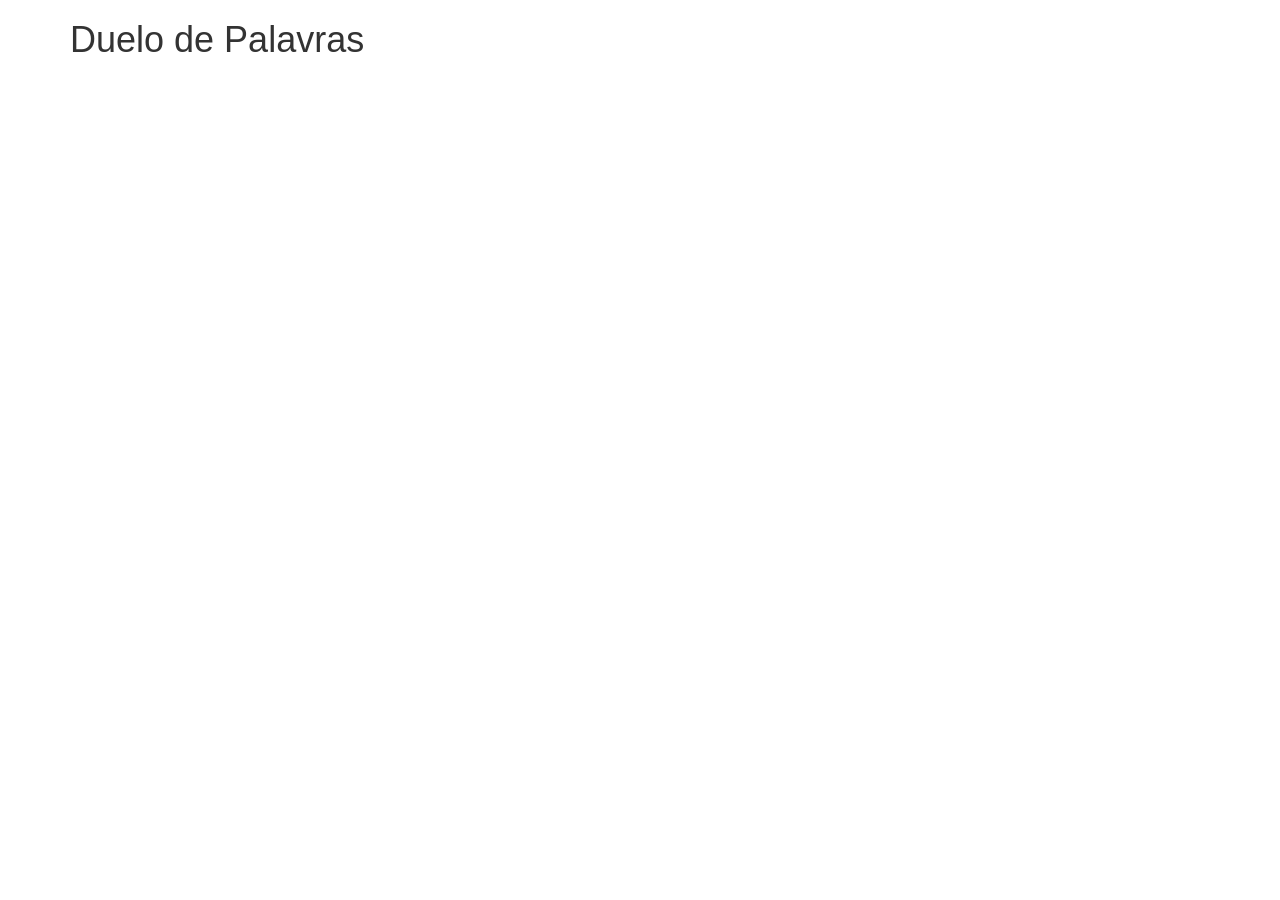
==== index.html @ bcfb86f5 "first commit" ====
<!DOCTYPE html>
<html lang="pt-br">
<head>
    <meta charset="UTF-8">
    <meta name="viewport" content="width=device-width, initial-scale=1.0">
    <title>Document</title>
    <title>Duelo de Palavras</title>
    <link rel="shortcut icon" href="https://i.postimg.cc/4dhf2XcR/favicon.png" type="image/png">
    <!-- Bootstrap CSS (Bootstrap 3.0.4)-->
     <link rel="stylesheet" href="https://maxcdn.bootstrapcdn.com/bootstrap/3.4.0/css/bootstrap.min.css">
     <script src="https://ajax.googleapis.com/ajax/libs/jquery/3.4.1/jquery.min.js"></script>
     <script src="https://maxcdn.bootstrapcdn.com/bootstrap/3.4.0/js/bootstrap.min.js"></script>

    <!-- CSS Personalizado -->
    <link rel="stylesheet" href="game.css">
</head>
<body>
    <div class="container">
        <h1>Duelo de Palavras</h1>
    </div>
    <script src="game-loguin.js"></script>
</body>
</html>
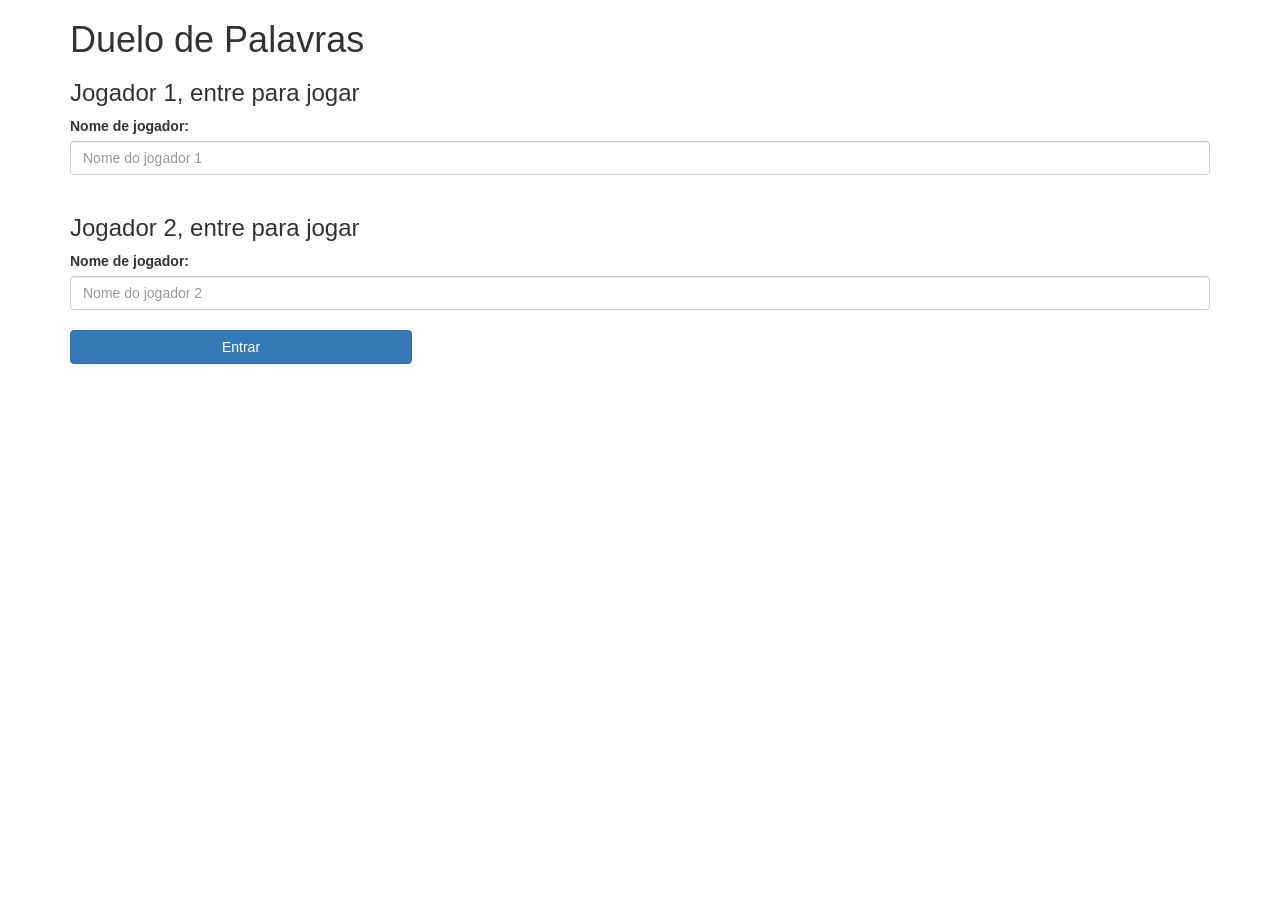
==== commit 1d0a49f4: "first commit" ====
--- a/index.html
+++ b/index.html
@@ -17,6 +17,23 @@
 <body>
     <div class="container">
         <h1>Duelo de Palavras</h1>
+        <div class="loguin-div">
+            <h3>Jogador 1, entre para jogar</h3>
+            <label>Nome de jogador:</label>
+            <input type="text" id="player1-name-input" class="form-control" placeholder="Nome do jogador 1">
+        </div>
+
+        <br>
+
+        <div class="loguin-div">
+            <h3>Jogador 2, entre para jogar</h3>
+            <label>Nome de jogador:</label>
+            <input type="text" id="player2-name-input" class="form-control" placeholder="Nome do jogador 2">
+        </div>
+
+        <br>
+
+        <button style="width: 30%; margin-top: 0; margin-bottom: 5%;" class="btn btn-primary onclick="addUser()">Entrar</button>
     </div>
     <script src="game-loguin.js"></script>
 </body>
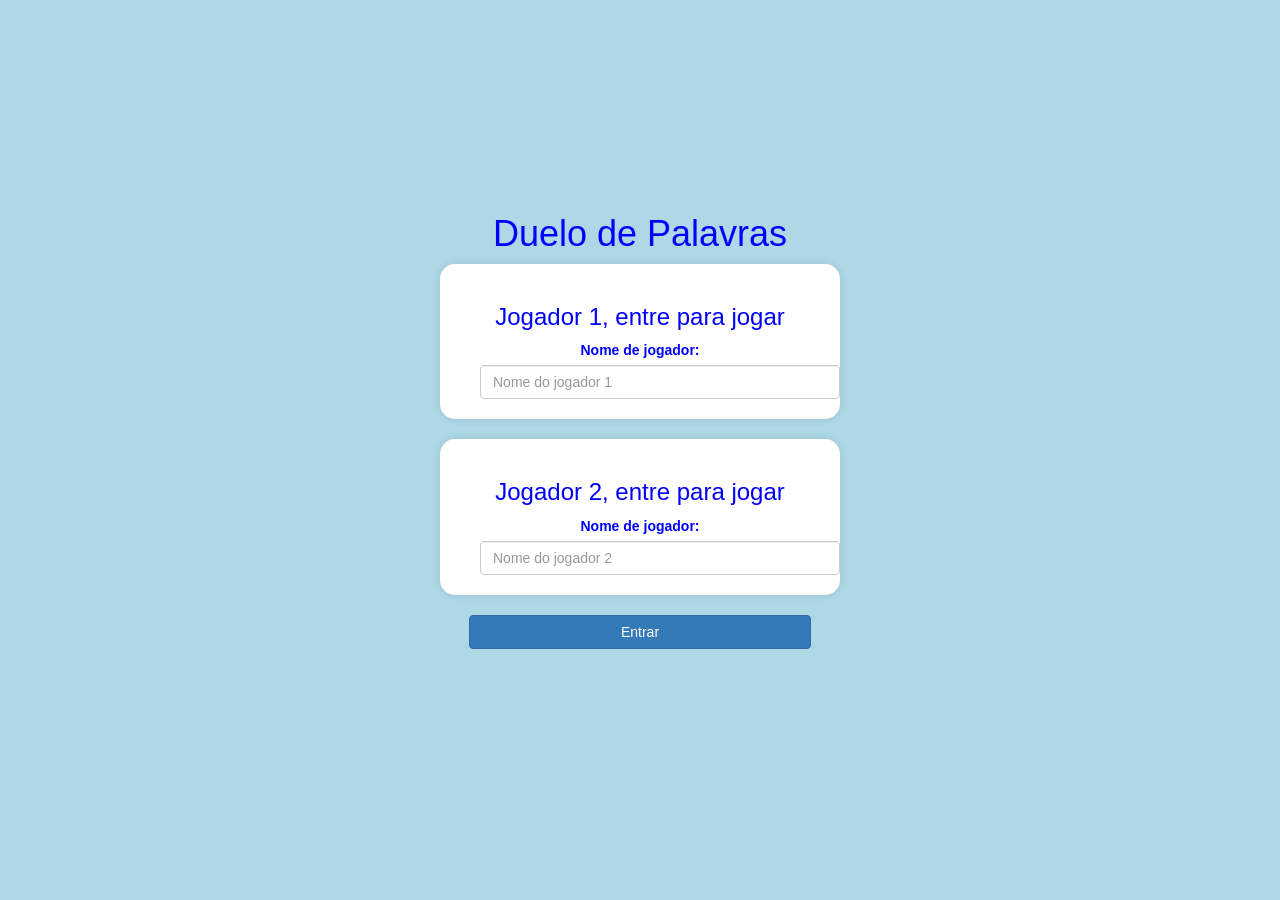
==== commit f36af5ed: "função addUser e estilização do index" ====
--- a/index.html
+++ b/index.html
@@ -33,7 +33,7 @@
 
         <br>
 
-        <button style="width: 30%; margin-top: 0; margin-bottom: 5%;" class="btn btn-primary onclick="addUser()">Entrar</button>
+        <button style="width: 30%; margin-top: 0; margin-bottom: 5%;" class="btn btn-primary" onclick="addUser()">Entrar</button>
     </div>
     <script src="game-loguin.js"></script>
 </body>
--- a/game.css
+++ b/game.css
@@ -0,0 +1,33 @@
+body{
+    background: lightblue;
+    color: blue;
+    text-align: center;
+    margin: 0;
+    padding: 0;
+    height: 100vh;
+    display: flex;
+    justify-content: center;
+    align-items: center;
+}
+
+.container{ 
+    display: flex;
+    justify-content: center;
+    flex-direction: column;
+    align-items: center;
+    height: 100%;
+}
+
+.loguin-div{ 
+    background: white;
+    padding: 20px;
+    border-radius: 15px;
+    width: 100%;
+    max-width: 400px;
+    box-shadow: 0 0 10px rgba(0, 0, 0, 0.1);
+}
+
+#player1-name-input, #player2-name-input{
+    display: inline-block;
+    margin-left: 20px;
+ }
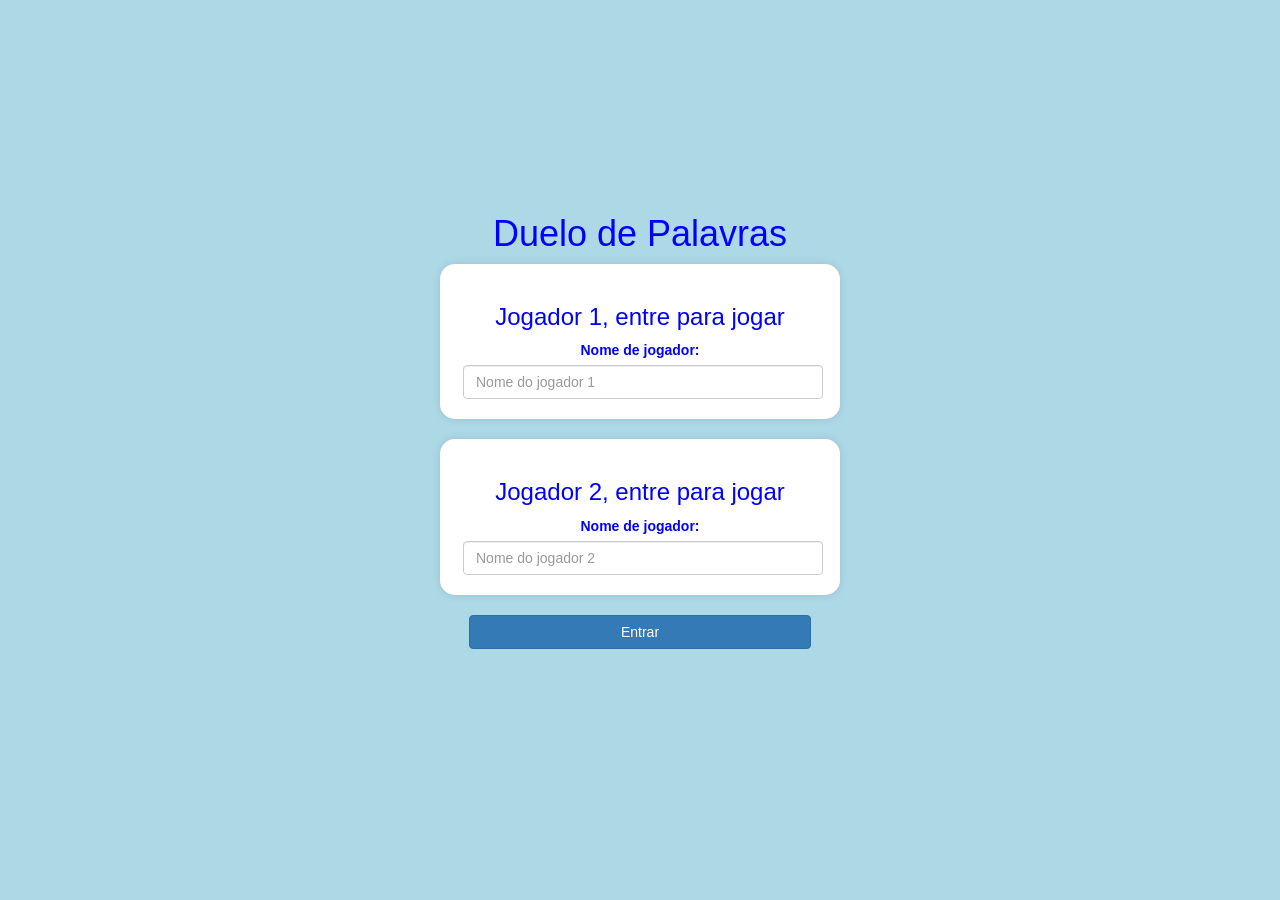
==== commit 8fb29cf7: "adicionando design na game-page.html" ====
--- a/index.html
+++ b/index.html
@@ -37,4 +37,4 @@
     </div>
     <script src="game-loguin.js"></script>
 </body>
-</html>+</html> 
--- a/game.css
+++ b/game.css
@@ -29,5 +29,6 @@
 
 #player1-name-input, #player2-name-input{
     display: inline-block;
-    margin-left: 20px;
- }+    margin-left: 3px;
+ }
+ 
